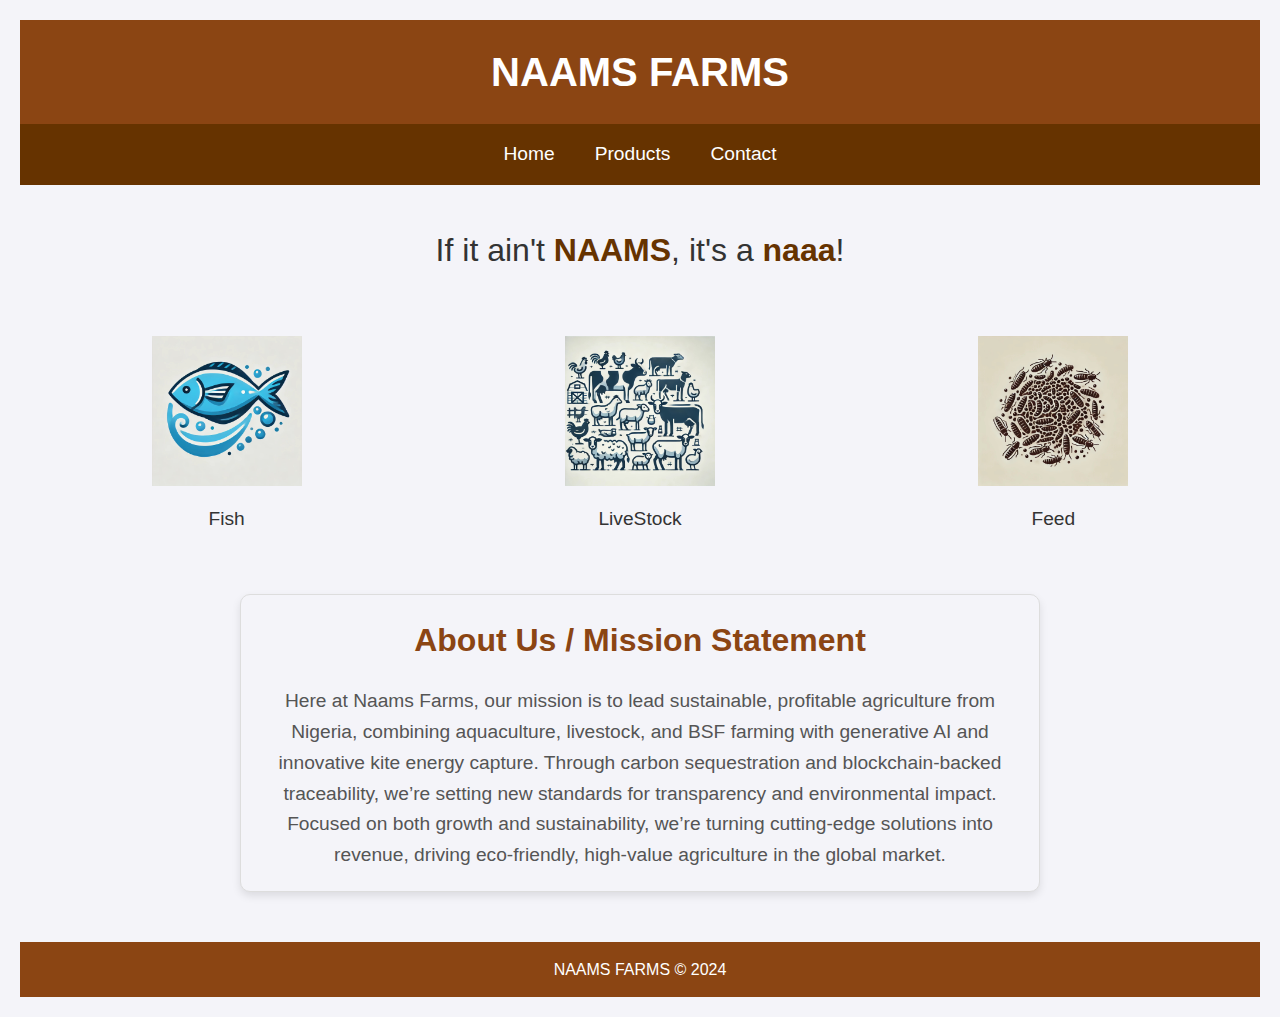
==== index.html @ 1c1d560e "test" ====
<!DOCTYPE html>
<html lang="en">
<head>
    <link rel="icon" href="favicon.ico" type="image/x-icon">
    <link rel="stylesheet" href="/css/styles.css">
    <meta charset="UTF-8">
    <meta name="viewport" content="width=device-width, initial-scale=1.0">
    <meta http-equiv="X-UA-Compatible" content="ie=edge">
    <title>NAAMS FARMS - Landing Page</title>
</head>
<body>
    <header>NAAMS FARMS</header>

   <nav>
    <a href="/index.html">Home</a>
    <a href="/pages/products.html">Products</a>
    <a href="/pages/contact.html">Contact</a>
   </nav>

    <div class="cta">
        <p>If it ain't <span>NAAMS</span>, it's a <span>naaa</span>!</p>
    </div>

    <div class="products">
        <div class="product">
            <img src="images/fish.jpg" alt="Fish">
            <p>Fish</p>
        </div>
        <div class="product">
            <img src="images/livestock.jpg" alt="Livestock">
            <p>LiveStock</p>
        </div>
        <div class="product">
            <img src="images/feed.jpg" alt="Feed">
            <p>Feed</p>
        </div>
    </div>

    <!-- Mission Statement Section .. -->
    <div class="mission">
        <h2>About Us / Mission Statement</h2>
        <p>
            Here at Naams Farms, our mission is to lead sustainable, profitable agriculture from Nigeria, combining aquaculture, livestock, and BSF farming with generative AI and innovative kite energy capture. 
            Through carbon sequestration and blockchain-backed traceability, we’re setting new standards for transparency and environmental impact. 
            Focused on both growth and sustainability, we’re turning cutting-edge solutions into revenue, driving eco-friendly, high-value agriculture in the global market.
        </p>
    </div>

    <footer>
        <p>NAAMS FARMS © 2024</p>
    </footer>
<script src="js/scripts.js"></script>
</body>
</html>
---- css/styles.css ----
/* Reset margins, paddings, and box-sizing */
* {
    margin: 0;
    padding: 0;
    box-sizing: border-box;
}

/* Body Styling */
body {
    font-family: 'Arial', sans-serif;
    background-color: #f4f4f9;
    color: #333;
    line-height: 1.6;
    padding: 20px;
}

/* Header Styling */
header {
    background-color: #8b4513;
    color: white;
    padding: 20px;
    text-align: center;
    font-size: 2.5em;
    font-weight: bold;
}

/* Navigation Styling */
nav {
    display: flex;
    justify-content: center;
    background-color: #663300;
    padding: 15px 0;
}

nav a {
    color: white;
    text-decoration: none;
    padding: 0 20px;
    font-size: 1.2em;
}

nav a:hover {
    text-decoration: underline;
    color: #f4f4f9;
}

/* Call-to-Action (CTA) Styling */
.cta {
    text-align: center;
    margin-top: 40px;
    font-size: 2em;
    color: #333;
}

.cta span {
    font-weight: bold;
    color: #663300;
}

/* Product Section Styling */
.products {
    display: flex;
    justify-content: space-around;
    flex-wrap: wrap;
    margin: 40px 0;
}

.product {
    text-align: center;
    width: 30%;
    margin: 20px;
}

.product img {
    width: 150px;
    height: 150px;
    transition: transform 0.3s ease-in-out;
}

.product img:hover {
    transform: scale(1.1);
}

.product p {
    font-size: 1.2em;
    margin-top: 10px;
}

/* Footer Styling */
footer {
    background-color: #8b4513;
    color: white;
    text-align: center;
    padding: 15px 0;
    margin-top: 50px;
}

footer p {
    font-size: 1em;
}

/* Mobile Responsiveness */
@media (max-width: 768px) {
    header {
        font-size: 2em;
        padding: 15px;
    }

    nav a {
        font-size: 1em;
        padding: 0 10px;
    }

    .products {
        flex-direction: column;
        align-items: center;
    }

    .product {
        width: 80%;
        margin: 15px 0;
    }
}

/* Example of animation for the CTA */
.cta {
    animation: fadeIn 2s ease-in-out;
}

@keyframes fadeIn {
    from { opacity: 0; }
    to { opacity: 1; }
}

/* Mission Statement Styling */
.mission {
    background-color: #f4f4f9;
    color: #333;
    margin: 40px auto;
    padding: 20px;
    width: 80%;
    max-width: 800px;
    text-align: center;
    border: 1px solid #ddd;
    border-radius: 10px;
    box-shadow: 0 4px 8px rgba(0, 0, 0, 0.1);
}

.mission h2 {
    font-size: 2em;
    color: #8b4513;
    margin-bottom: 20px;
}

.mission p {
    font-size: 1.2em;
    line-height: 1.6;
    color: #555;
}

/* Profile Section Styling */
.profile {
    display: flex;
    align-items: center;
    margin-bottom: 15px;
    min-height: 70px; /* Ensure enough height for image and text */
}

.profile img {
    width: 50px;
    height: 50px;
    border-radius: 50%;
    margin-right: 15px;
    object-fit: cover; /* Ensure the image fits the container */
}

.profile p {
    margin: 0; /* Remove extra space around the text */
    font-size: 1.2em;
}
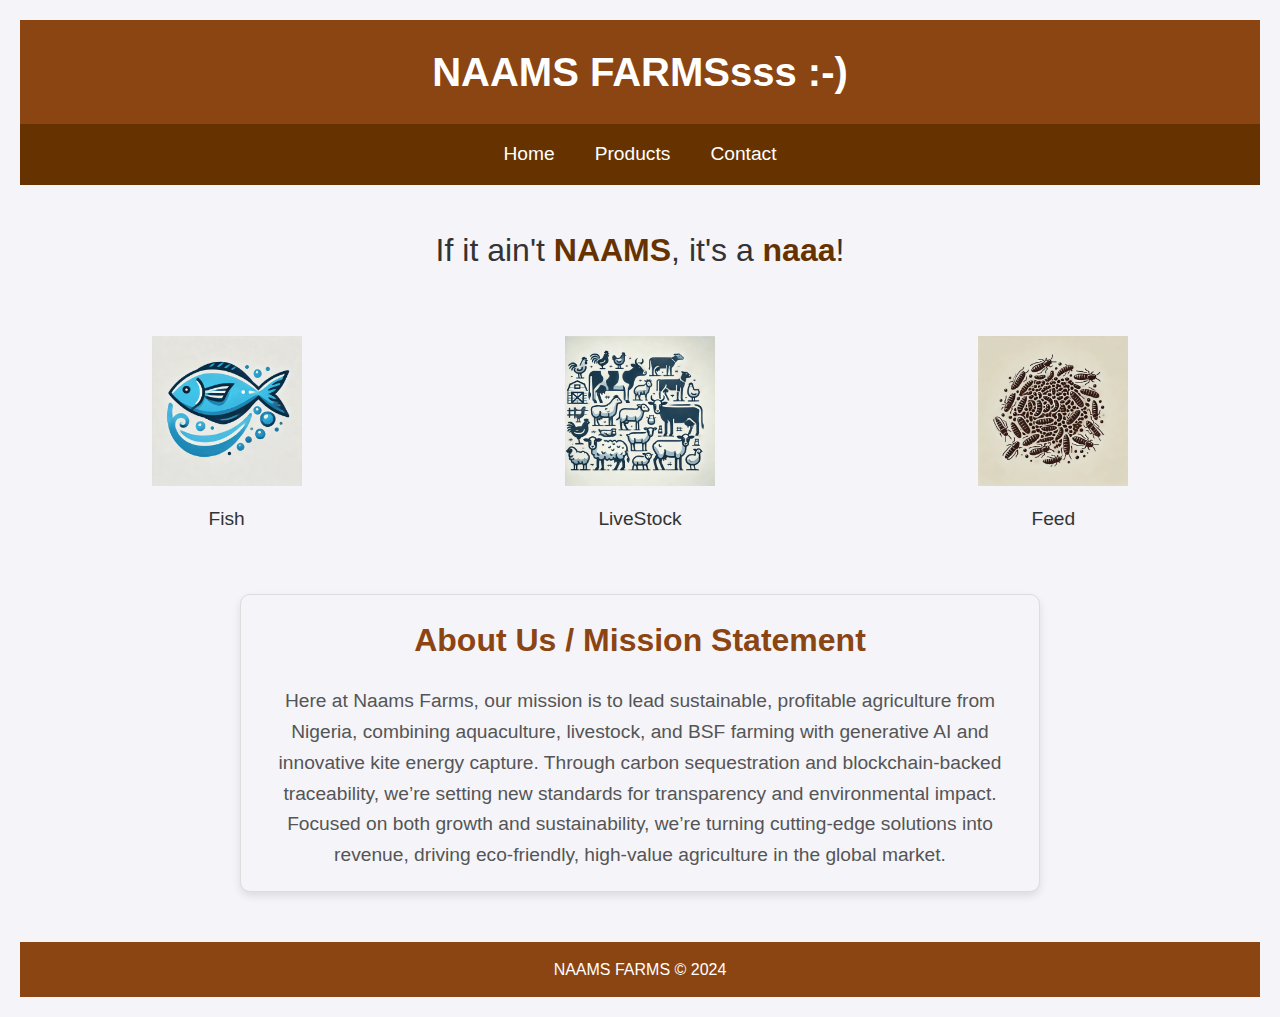
==== commit 832b0a23: "test workflow" ====
--- a/index.html
+++ b/index.html
@@ -9,7 +9,7 @@
     <title>NAAMS FARMS - Landing Page</title>
 </head>
 <body>
-    <header>NAAMS FARMS</header>
+    <header>NAAMS FARMSsss :-)</header>
 
    <nav>
     <a href="/index.html">Home</a>
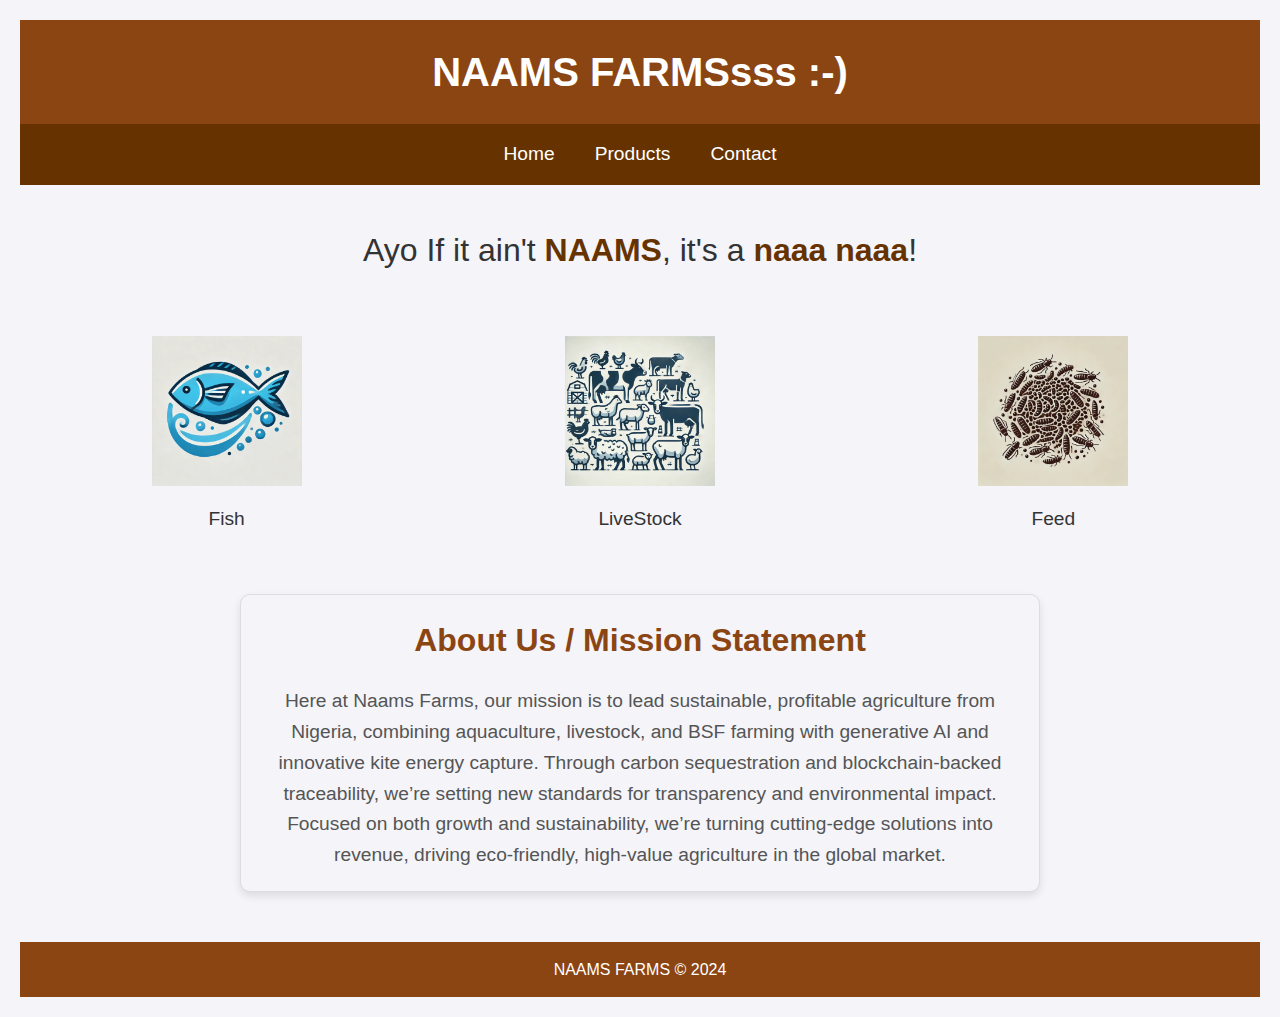
==== commit 56c32bdb: "test workflow 2" ====
--- a/index.html
+++ b/index.html
@@ -18,7 +18,7 @@
    </nav>
 
     <div class="cta">
-        <p>If it ain't <span>NAAMS</span>, it's a <span>naaa</span>!</p>
+        <p>Ayo If it ain't <span>NAAMS</span>, it's a <span>naaa naaa</span>!</p>
     </div>
 
     <div class="products">
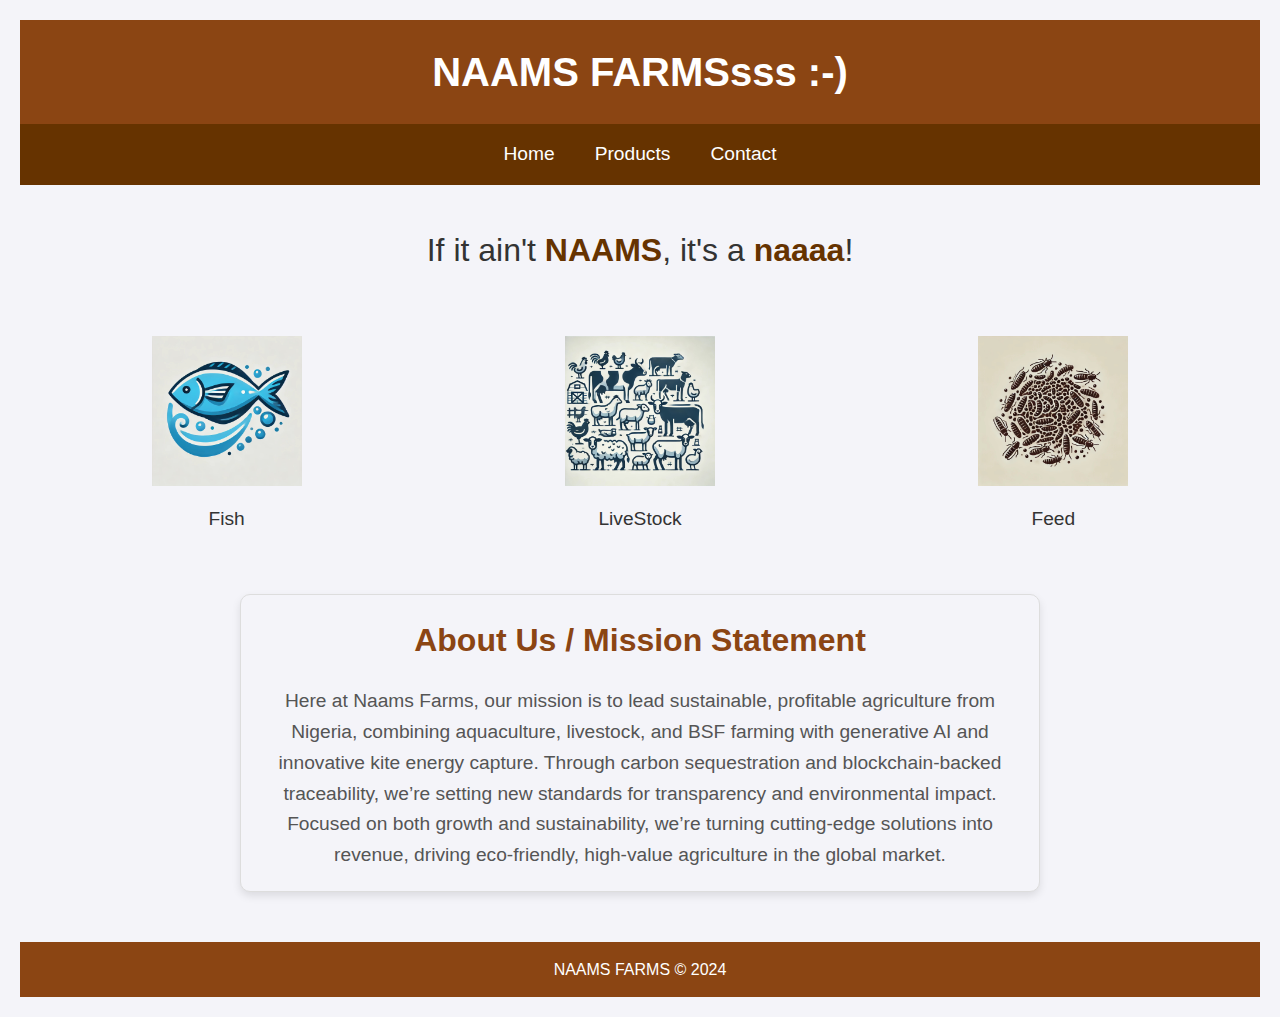
==== commit 26249b30: "fav-icon changes -2" ====
--- a/index.html
+++ b/index.html
@@ -1,8 +1,8 @@
 <!DOCTYPE html>
 <html lang="en">
 <head>
-    <link rel="icon" href="favicon.ico" type="image/x-icon">
-    <link rel="stylesheet" href="/css/styles.css">
+    <link rel="icon" href="images/naams-favicion-logog.ico" type="image/x-icon">
+    <link rel="stylesheet" href="css/styles.css">
     <meta charset="UTF-8">
     <meta name="viewport" content="width=device-width, initial-scale=1.0">
     <meta http-equiv="X-UA-Compatible" content="ie=edge">
@@ -12,13 +12,13 @@
     <header>NAAMS FARMSsss :-)</header>
 
    <nav>
-    <a href="/index.html">Home</a>
-    <a href="/pages/products.html">Products</a>
-    <a href="/pages/contact.html">Contact</a>
+    <a href="index.html">Home</a>
+    <a href="pages/products.html">Products</a>
+    <a href="pages/contact.html">Contact</a>
    </nav>
 
     <div class="cta">
-        <p>Ayo If it ain't <span>NAAMS</span>, it's a <span>naaa naaa</span>!</p>
+        <p>If it ain't <span>NAAMS</span>, it's a <span>naaaa</span>!</p>
     </div>
 
     <div class="products">
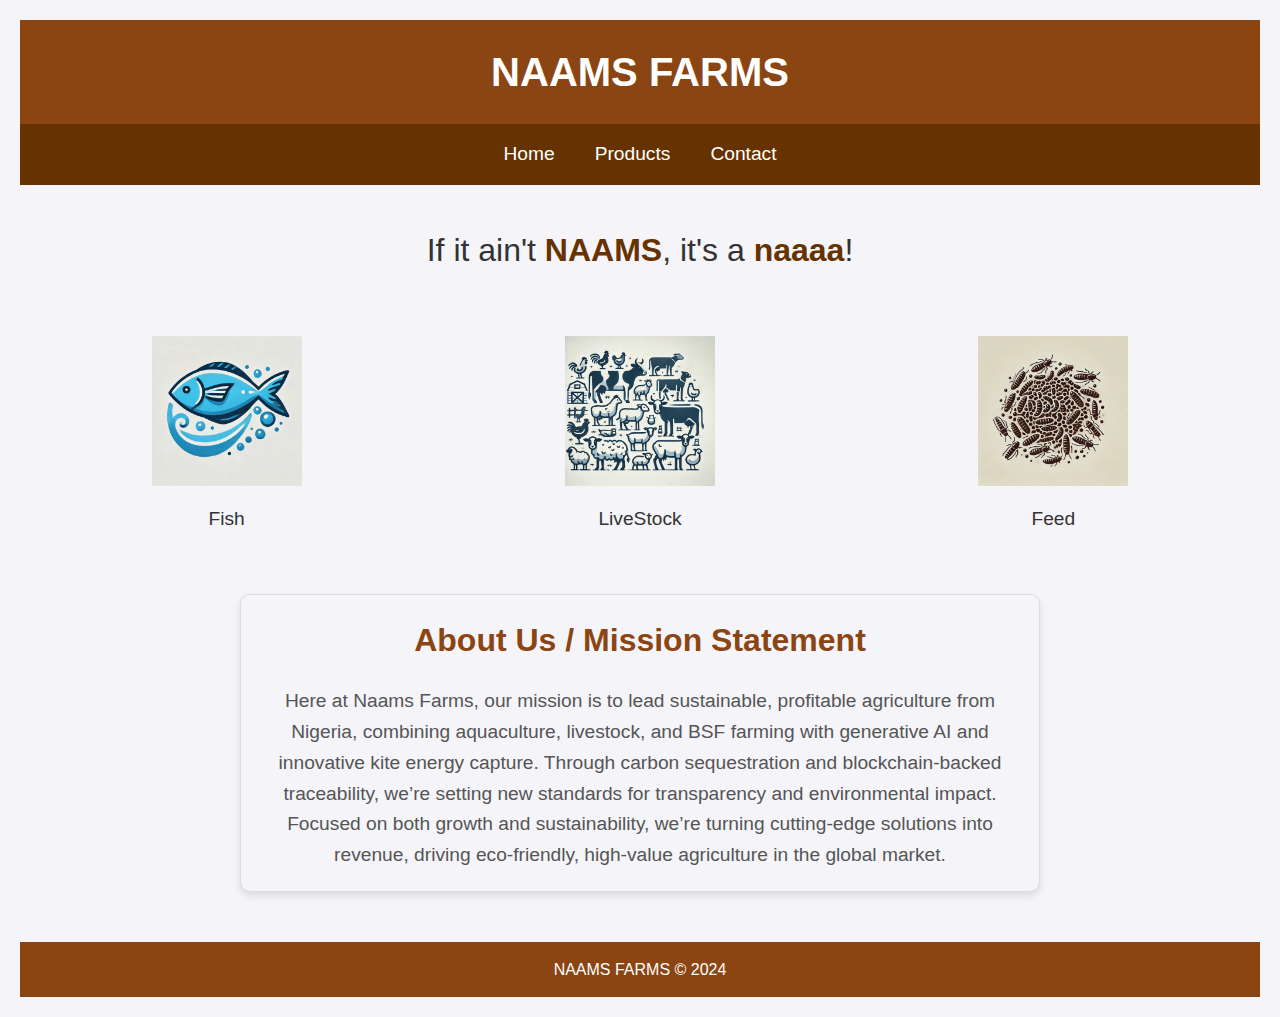
==== commit 0e7816bb: "fav-icon changes -2" ====
--- a/index.html
+++ b/index.html
@@ -9,7 +9,7 @@
     <title>NAAMS FARMS - Landing Page</title>
 </head>
 <body>
-    <header>NAAMS FARMSsss :-)</header>
+    <header>NAAMS FARMS</header>
 
    <nav>
     <a href="index.html">Home</a>
